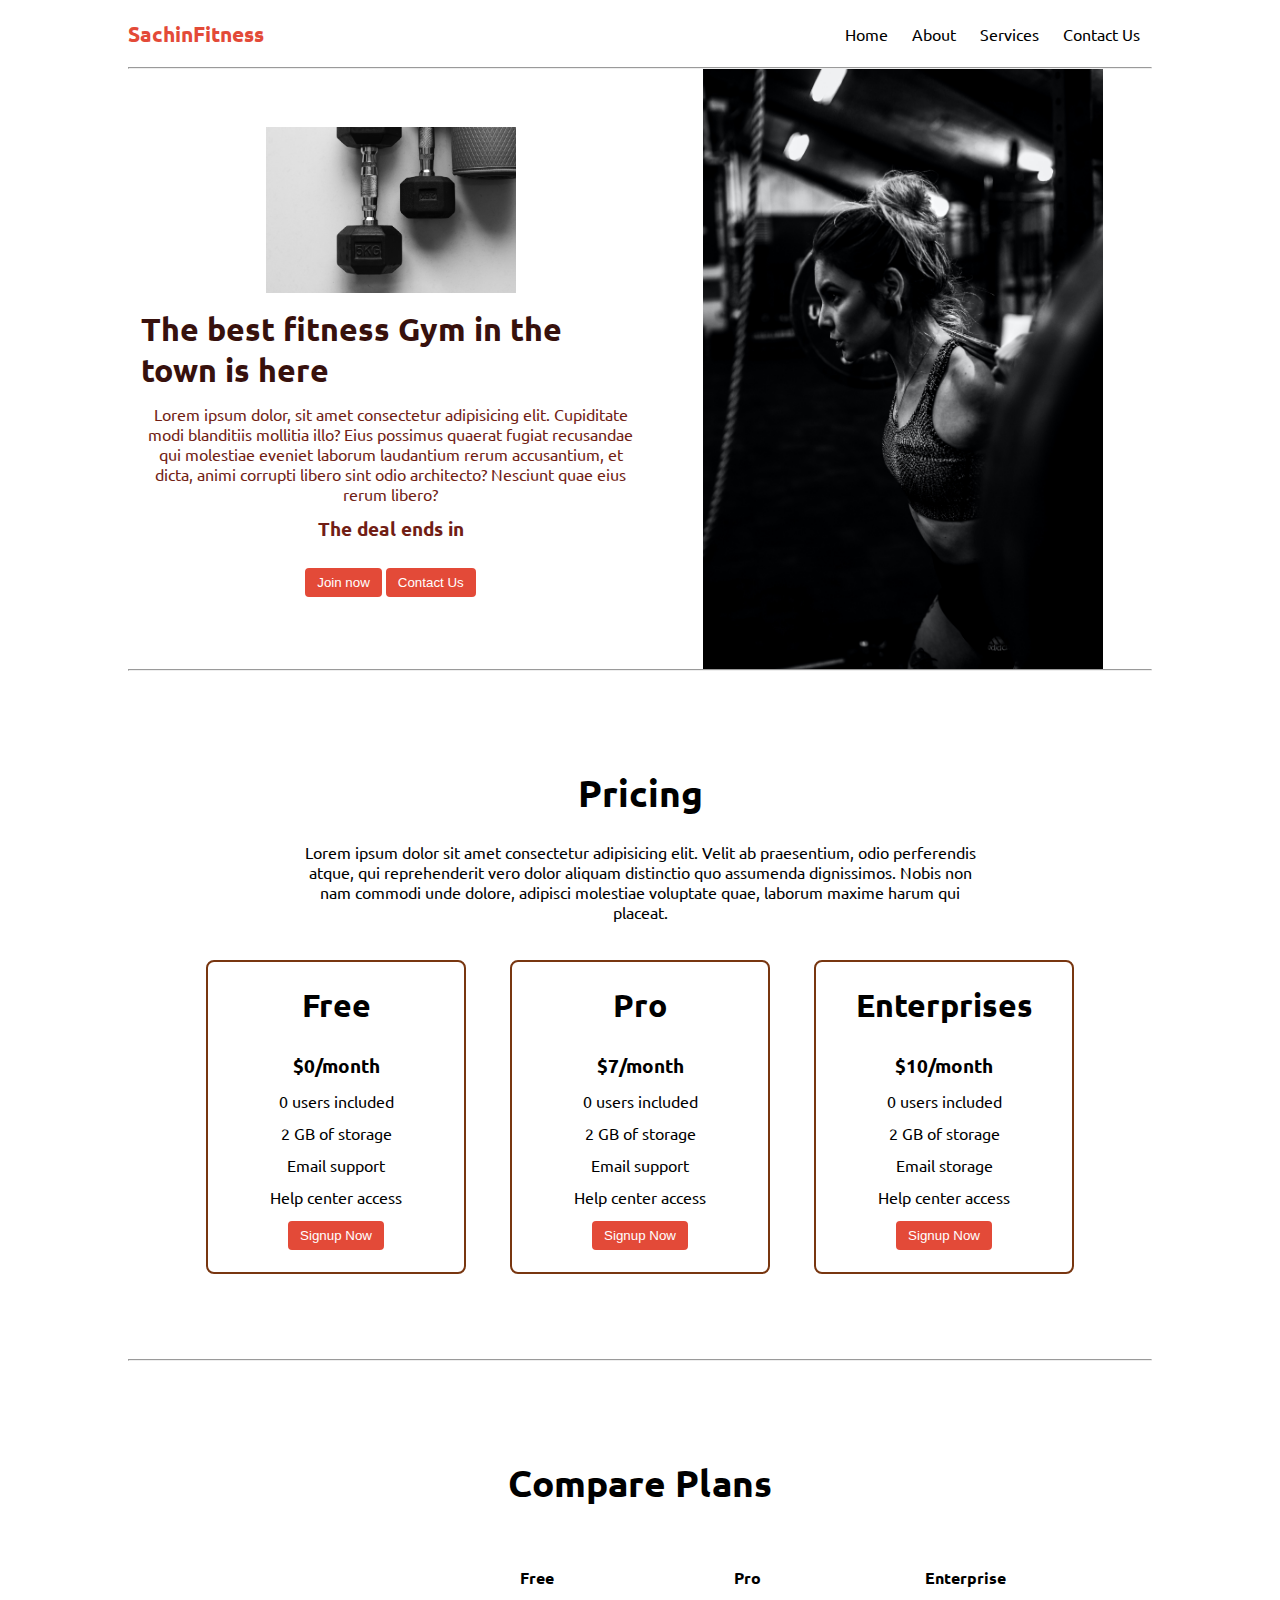
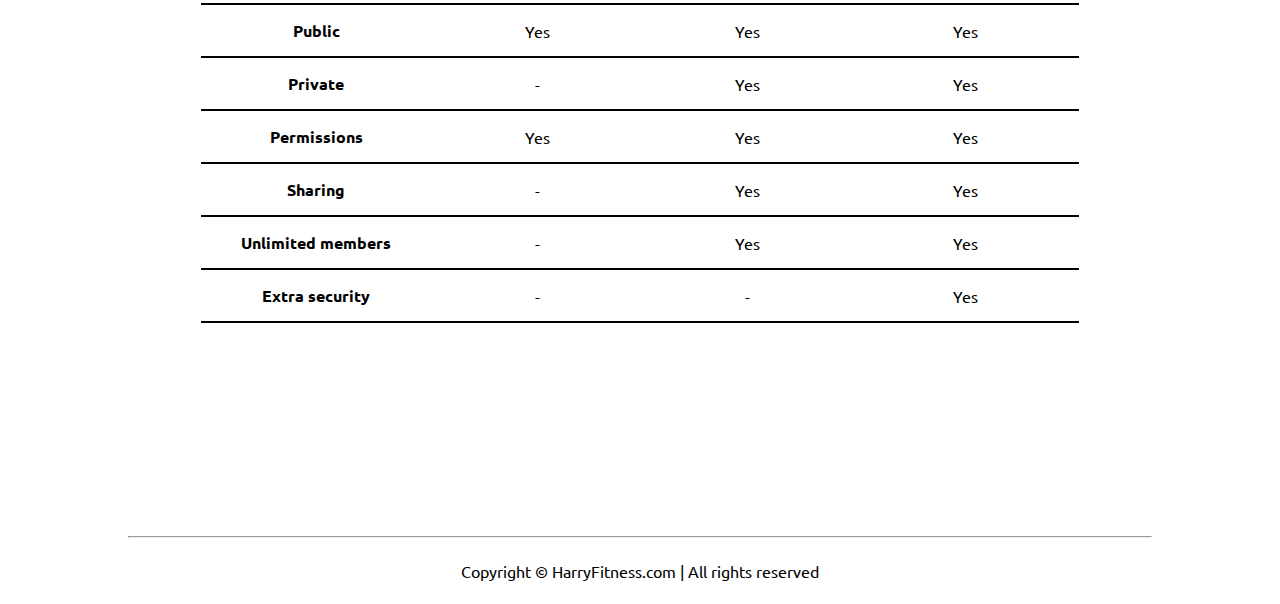
==== Landing page/index.html @ 931915e3 "add" ====
<!DOCTYPE html>
<html lang="en">
<head>
    <meta charset="UTF-8">
    <meta http-equiv="X-UA-Compatible" content="IE=edge">
    <meta name="viewport" content="width=device-width, initial-scale=1.0">
    <title>SachinFitness -  The best fitness in the town</title>
    <link rel="stylesheet" href="style.css">
    <script src="timer.js"></script>
    <link rel="stylesheet" href="utils.css">
</head>
<body class="overflow-x-hidden">
    <div class="container mx-auto">
        <header>
            <nav class="flex justify-between">
                <div class="logo font-bold flex items-center text-blue">SachinFitness</div>
                <ul class="navbar flex items-center">
                    <li>Home</li>
                    <li>About</li>
                    <li>Services</li>
                    <li>Contact Us</li>
                </ul>
            </nav>
            <hr>
        </header>
        <main class="min-h-screen ">
            <section class="section1">
                <div class="flex">
                    <div class="topleft flex flex-col justify-center px-2">
                        <div class="text-center">
                            <img class="dumbelling" src="dumbbell.jpg" alt="" width="250">
                        </div>
                        <h1 class="my-1">The best fitness Gym in the town is here</h1>
                        <p class="text-center">Lorem ipsum dolor, sit amet consectetur adipisicing elit. Cupiditate modi blanditiis mollitia illo? Eius possimus quaerat fugiat recusandae qui molestiae eveniet laborum laudantium rerum accusantium, et dicta, animi corrupti libero sint odio architecto? Nesciunt quae eius rerum libero?</p>
                        <!--Display the countdown timer in an element-->
                        <p class="deal text-center">The deal ends in<span id="demo"></span></p>
                        <div class="buttons">
                            <button class="btn">Join now</button>
                            <button class="btn">Contact Us</button>
                        </div>
                    </div>
                    <div class="topright flex justify-center">
                        <img class="gyming" src="gym.jpg" alt="" height="600">
                    </div>
                </div>
            </section>
            <hr>
            <section class="section2">
                <h1 class="text-center my-2">Pricing</h1>
                <p class="my-2">Lorem ipsum dolor sit amet consectetur adipisicing elit. Velit ab praesentium, odio perferendis atque, qui reprehenderit vero dolor aliquam distinctio quo assumenda dignissimos. Nobis non nam commodi unde dolore, adipisci molestiae voluptate quae, laborum maxime harum qui placeat.</p>
                <div class="boxes flex justify-center">
                    <div class="box">
                        <h2>Free</h2>
                        <ul>
                            <li class="highlighted">$0/month</li>
                            <li>0 users included</li>
                            <li>2 GB of storage</li>
                            <li>Email support</li>
                            <li>Help center access</li>
                            <li><button class="btn">Signup Now</button></li>
                        </ul>
                    </div>
                    <div class="box">
                        <h2>Pro</h2>
                        <ul>
                            <li class="highlighted">$7/month</li>
                            <li>0 users included</li>
                            <li>2 GB of storage</li>
                            <li>Email support</li>
                            <li>Help center access</li>
                            <li><button class="btn">Signup Now</button></li>
                        </ul>
                    </div>
                    <div class="box">
                        <h2>Enterprises</h2>
                        <ul>
                            <li class="highlighted">$10/month</li>
                            <li>0 users included</li>
                            <li>2 GB of storage</li>
                            <li>Email storage</li>
                            <li>Help center access</li>
                            <li><button class="btn">Signup Now</button></li>
                        </ul>
                    </div>

                </div>
            </section>
            <hr>
            <section class="section3">
                <h1 class="text-center my-2">Compare Plans</h1>
                <div class="container plantable">
                    <table class="table text-center">
                      <thead>
                        <tr>
                          <th></th><th>Free</th>
                          <th>Pro</th>
                          <th>Enterprise</th>
                        </tr>
                      </thead>
                      <tbody>
                        <tr>
                          <th scope="row" class="text-start">Public</th>
                          <td>Yes</svg></td>
                          <td>Yes</svg></td>
                          <td>Yes</svg></td>
                        </tr>
                        <tr>
                          <th scope="row" class="text-start">Private</th>
                          <td>-</td>
                          <td>Yes</svg></td>
                          <td>Yes</svg></td>
                        </tr>
                      </tbody>

                      <tbody>
                        <tr>
                          <th scope="row" class="text-start">Permissions</th>
                          <td>Yes</svg></td>
                          <td>Yes</svg></td>
                          <td>Yes</svg></td>
                        </tr>
                        <tr>
                          <th scope="row" class="text-start">Sharing</th>
                          <td>-</td>
                          <td>Yes</svg></td>
                          <td>Yes</svg></td>
                        </tr>
                        <tr>
                          <th scope="row" class="text-start">Unlimited members</th>
                          <td>-</td>
                          <td>Yes</svg></td>
                          <td>Yes</svg></td>
                        </tr>
                        <tr>
                          <th scope="row" class="text-start">Extra security</th>
                          <td>-</td>
                          <td>-</td>
                          <td>Yes</svg></td>
                        </tr>
                      </tbody>
                    </table>
            </section>
            <hr>
        </main>
        <footer>
            Copyright &copy; HarryFitness.com | All rights reserved
        </footer>

    </div>
</body>

</html>
---- Landing page/style.css ----
@import url('https://fonts.googleapis.com/css2?family=Ubuntu:wght@300&display=swap');

*{
    margin: 0;
    padding: 0;
}

.container{
    max-width: 80vw;
    font-family: 'Ubuntu', sans-serif;
}

.navbar{
    display: flex;
    height: 67px;
}
.navbar li{
    list-style: none;
    margin: 0 12px;
}

.topleft{
    width:50%
}

.topright{
    width:50%
}

.section1{
    max-height: 100vh;
    color: #711e15;
}

.section1 h1{
    color: #37110d;
    font-size: 2rem;
}

.logo{
    font-size: 1.3rem;
}

.dumbellimg{
    width: 289px;
}

.topright .gymimg{
    width: 466px;
}

.section2{
    padding: 73px;
}

.section2 h1{
    font-size: 2.3rem;
}

.section2 p{
    padding: 0 8vw;
    text-align: center;
}

.box{
    padding: 8px 0;
    margin: 12px 22px;
    min-width: 20vw;
    border: 2px solid rgb(120, 54, 16);
    border-radius: 8px;
    text-align: center;
}

.box h2{
    font-size: 2rem;
    padding: 15px 0;
}

.highlighted{
    font-size: 1.2rem;
    font-weight: bolder;
}

.box ul{
    list-style-type: none;
}

.box ul li{
   margin: 12px 2px;
}

.plantable{
    display: flex;
    justify-content: center;
    align-items: center;
}

.section3 table{
    width: 100%;
    margin-bottom: 140px;
    margin-top: 20px;
    border-collapse: collapse;
}

.section3 table th{ 
    width: 23vw; 
    border-bottom: 2px solid black;
    padding: 15px 0;
} 

.section3 table td{   
    border-bottom: 2px solid black; 
} 
 

.section3 h1{
    font-size: 2.3rem;
}

.section3{
    padding: 73px;
}

footer{
    padding: 23px;
    text-align: center;
}
.buttons{
    display: flex;
    justify-content: center;
    align-items: center;
    margin: 12px;
}

.deal{
    font-size: 1.2rem;
    font-weight: bolder;
    margin: 12px 0;
}
---- Landing page/utils.css ----
.min-h-screen{
    min-height: 100vh
}

.bg-red{
    background-color: red;
}

.mx-auto{
    margin-left: auto;
    margin-right: auto;
}

.flex{
    display: flex;
}

.items-center{
    align-items: center;
}

.justify-between{
    justify-content: space-between;
}

.justify-center{
    justify-content: center;
}

.flex-col{
    flex-direction: column;
}

.font-bold{
    font-weight: bolder;
}

.my-1{
    margin-top: 13px;
    margin-bottom: 13px;
}

.my-2{
    margin-top: 26px;
    margin-bottom: 26px;
}

.px-2{
   padding-left: 13px;   
   padding-right: 13px;
}

.text-blue{
    color: rgb(227 74 56);;
}

.btn{
    padding:7px 12px;
    border: 2px solid white;
    border-radius: 6px;
    cursor: pointer;
    color: white;
    background-color: rgb(227 74 56);;
}

.overflow-x-hidden{
    overflow-x: hidden;
}

.text-center{
    text-align: center;
}
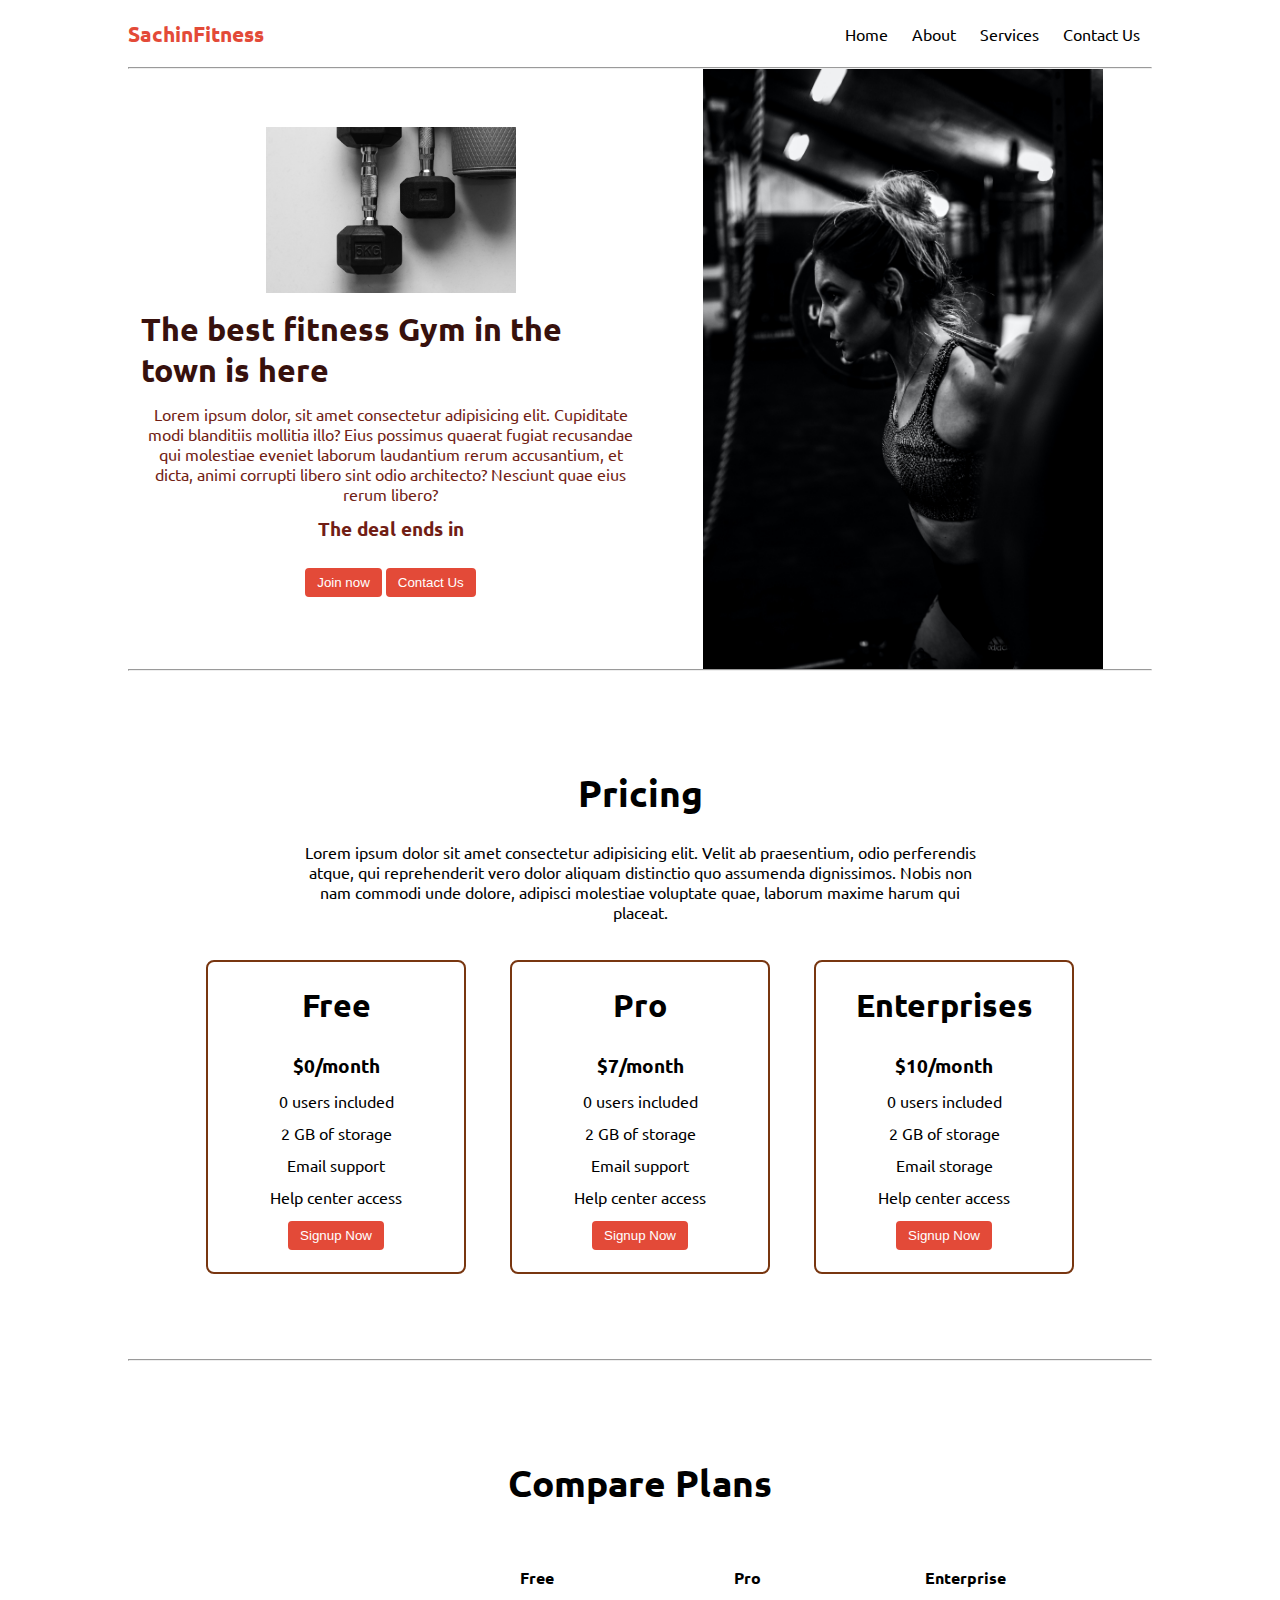
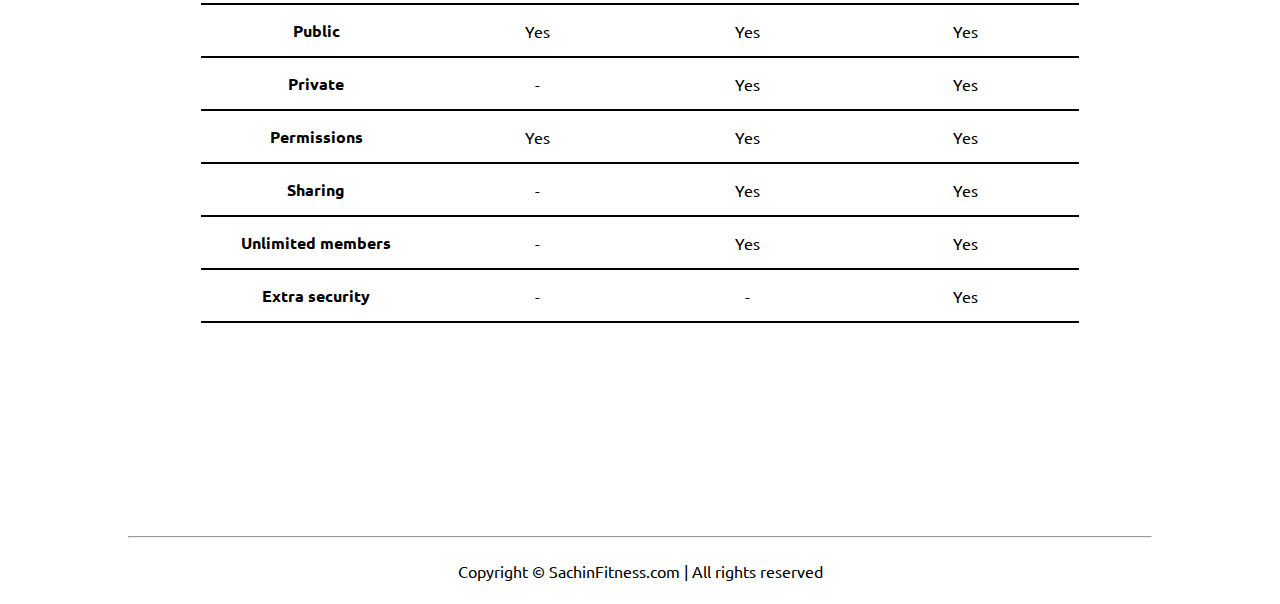
==== commit 2be62e2f: "update" ====
--- a/Landing page/index.html
+++ b/Landing page/index.html
@@ -143,7 +143,7 @@
             <hr>
         </main>
         <footer>
-            Copyright &copy; HarryFitness.com | All rights reserved
+            Copyright &copy; SachinFitness.com | All rights reserved
         </footer>
 
     </div>
